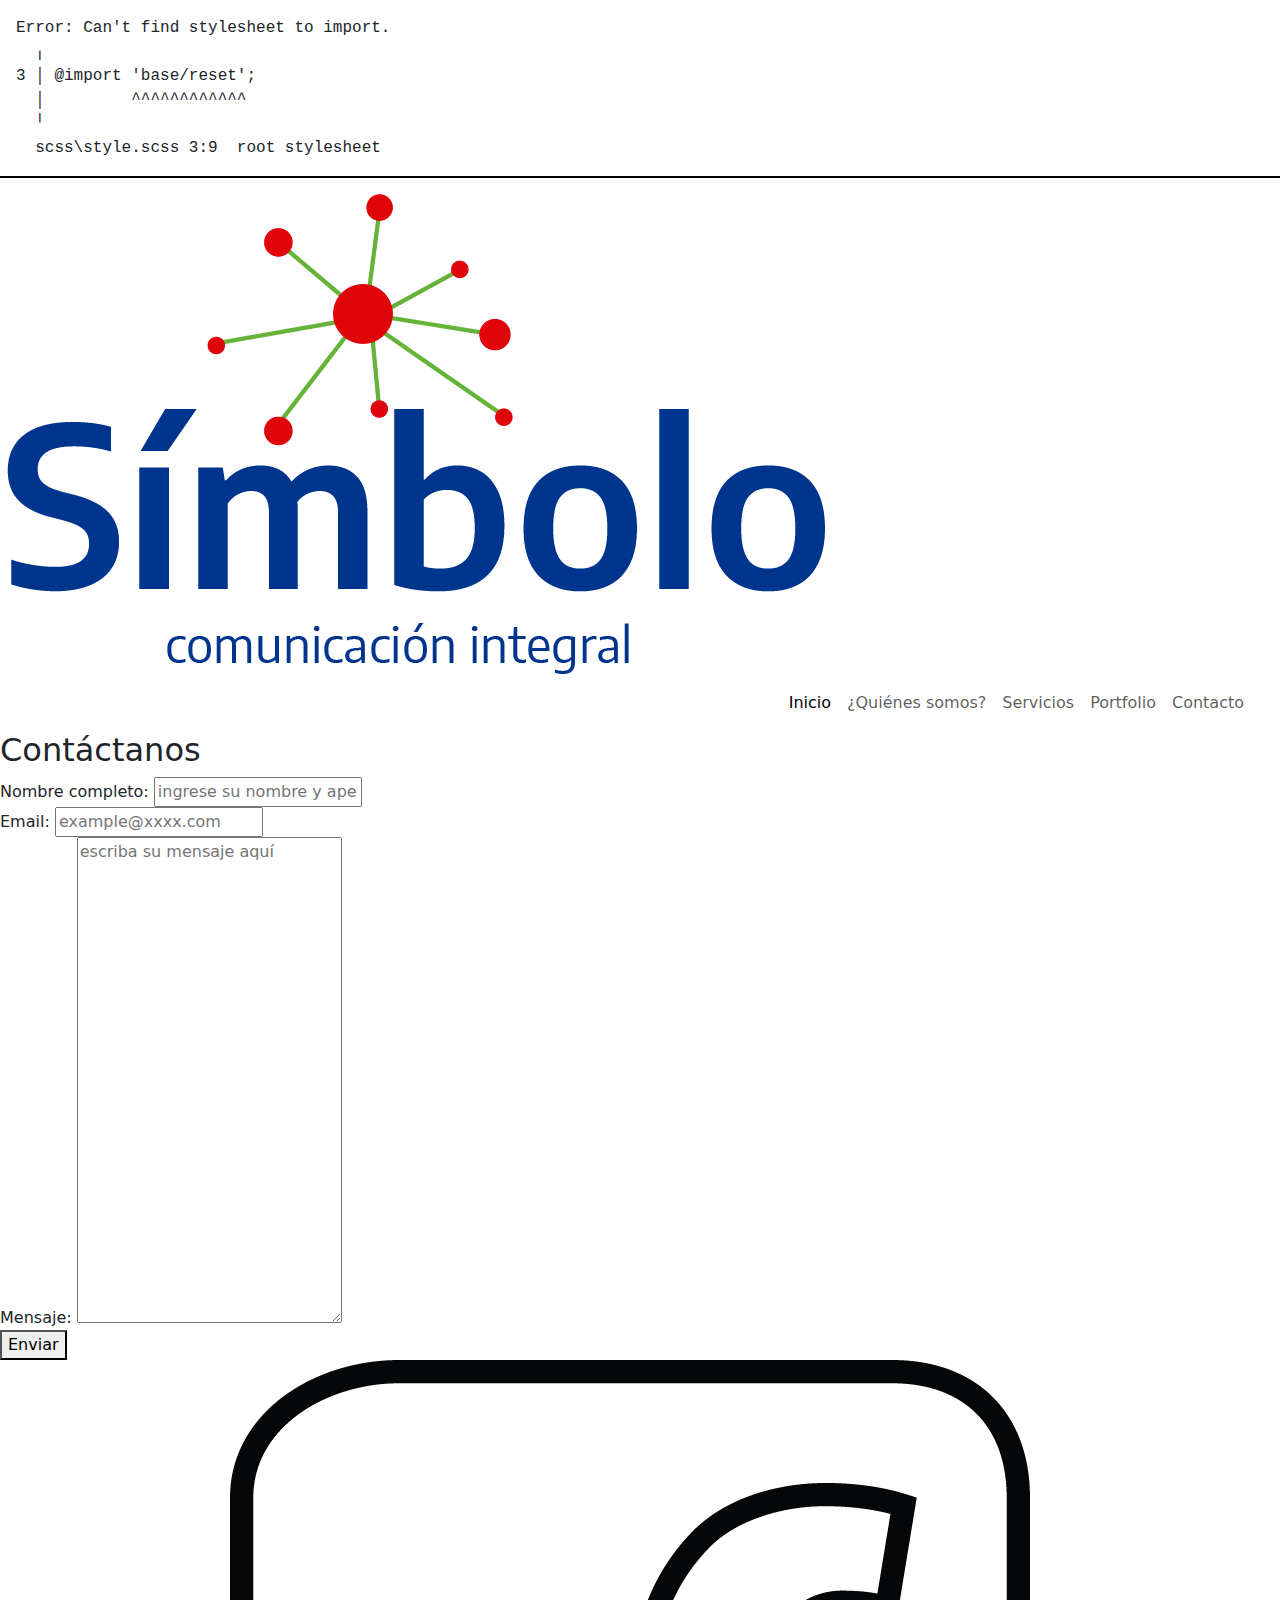
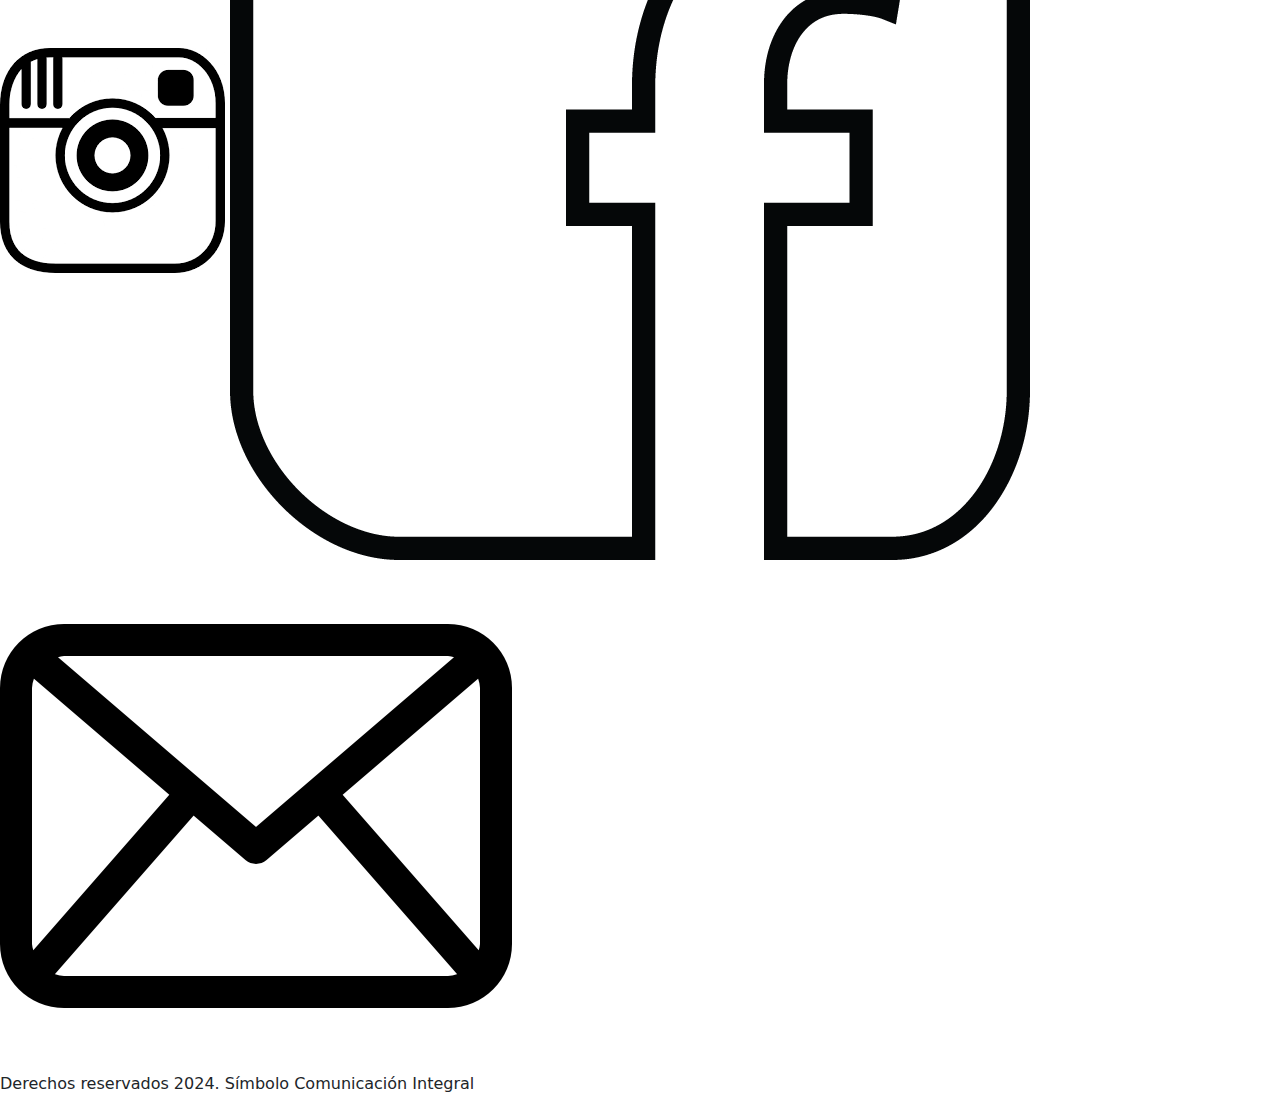
==== pages/contacto.html @ f11b70d3 "volver a empezar de cero" ====
<!DOCTYPE html>
<html lang="es">
<head>
	<meta charset="UTF-8">
	<meta name="viewport" content="width=device-width, initial-scale=1.0">
  <meta name="author" content="Mariela Godoy">
  <title>Entrega Final</title>
   <!-- link bs -->
   <link href="https://cdn.jsdelivr.net/npm/bootstrap@5.3.3/dist/css/bootstrap.min.css" rel="stylesheet" 
   integrity="sha384-QWTKZyjpPEjISv5WaRU9OFeRpok6YctnYmDr5pNlyT2bRjXh0JMhjY6hW+ALEwIH" crossorigin="anonymous">
    <!-- link css -->
    <link rel="stylesheet" href="../css/style.css">
	<title>Simbolo Comunicación Integral</title>
</head>
<body>
    <header>
       <div class="contenedorLogo">
         <a href="../index.html" class="posicionLogo">
         <img src="../images/logoparahead.png" alt="loog" class="logo">
         </a>
       </div>     
      <nav class="navbar bg-image navbar-expand-md  position-relative z-3">
        <div class="container-fluid">
          <a class="navbar-brand" href="#"></a>
          <button class="navbar-toggler" type="button" data-bs-toggle="offcanvas" data-bs-target="#offcanvasNavbar" aria-controls="offcanvasNavbar" aria-label="Toggle navigation">
            <span class="navbar-toggler-icon"></span>
          </button>
          <div class="offcanvas offcanvas-end" tabindex="-1" id="offcanvasNavbar" aria-labelledby="offcanvasNavbarLabel">
            <div class="offcanvas-header bg-image">
              <h2 class="offcanvas-title" id="offcanvasNavbarLabel ">Símbolo Comunicación Integral</h2>
              <button type="button" class="btn-close" data-bs-dismiss="offcanvas" aria-label="Close"></button>
            </div>
            <div class="offcanvas-body bg-image">
              <ul class="navbar-nav justify-content-end flex-grow-1 pe-3">
                <li class="nav-item">
                  <a class="nav-link active" aria-current="page" href="../index.html">Inicio</a>
                </li>
                <li class="nav-item">
                  <a class="nav-link" href="../pages/quienes-somos.html">¿Quiénes somos?</a>
                <li class="nav-item">
                    <a class="nav-link" href="../pages/servicios.html">Servicios</a>
                <li class="nav-item">
                  <a class="nav-link" href="../pages/portfolio.html">Portfolio</a>
                <li class="nav-item">
                    <a class="nav-link" href="../pages/contacto.html">Contacto</a>
                </li>
              </ul>
            </div>
          </div>
        </div>
      </nav>
     
      </header>
    <main>
       <!-- contact seccion -->
       <section class="contacto">
        <h2 class="tituloencabezado">Contáctanos</h2>

        <form action="">
            <div>
                <label for="completarnombre">Nombre completo:</label>
                <input id= "completarnombre" type="text" class="caja1" placeholder= "ingrese su nombre y apellido">
            </div>
            <div>
                <label for="email">Email:</label>
                <input id="email" type="email" class="caja2" placeholder="example@xxxx.com">  
            </div>
            <div class="mensaje">
                <label for="mensaje">Mensaje:</label>
                <Textarea  id="mensaje" name="mensaje" class="caja" cols="30" rows="20" placeholder="escriba su mensaje aquí"></Textarea>
            </div>
            <div class="botonContainer">
              <button class= boton type="submit">Enviar</button>
            </div>
        </form>
    </section>

    </main> 
    <footer>
      <section class="contenedorFooter">
        <a href="https://www.instagram.com/simbolocomunicacionintegral/" target="_blank"><img src="../images/instagram.png" alt="Instagram" class="instagram"></a>
        <a href="https://www.facebook.com/simboloconsultoradecomunicacionintegral" target="_blank"><img src="../images/facebook.png" alt="facebook" class="face"></a>
        <a href="mailto:simbolocomunicacionintegral@gmail.com"><img src="../images/mail.png" alt="Mail" class="mail"></a>
     </section> 
     <div class="derechos">
      <p> Derechos reservados 2024. Símbolo Comunicación Integral </p>
      </div>        
    </footer>
    <Script src="https://cdn.jsdelivr.net/npm/bootstrap@5.3.3/dist/js/bootstrap.bundle.min.js"
    integrity="sha384-YvpcrYf0tY3lHB60NNkmXc5s9fDVZLESaAA55NDzOxhy9GkcIdslK1eN7N6jIeHz"
    crossorigin="anonymous"></Script>
</body>
</html>
---- css/style.css ----
/* Error: Can't find stylesheet to import.
 *   ,
 * 3 | @import 'base/reset';
 *   |         ^^^^^^^^^^^^
 *   '
 *   scss\style.scss 3:9  root stylesheet */

body::before {
  font-family: "Source Code Pro", "SF Mono", Monaco, Inconsolata, "Fira Mono",
      "Droid Sans Mono", monospace, monospace;
  white-space: pre;
  display: block;
  padding: 1em;
  margin-bottom: 1em;
  border-bottom: 2px solid black;
  content: "Error: Can't find stylesheet to import.\a   \2577 \a 3 \2502  @import 'base/reset';\d\a   \2502          ^^^^^^^^^^^^\a   \2575 \a   scss\\style.scss 3:9  root stylesheet";
}
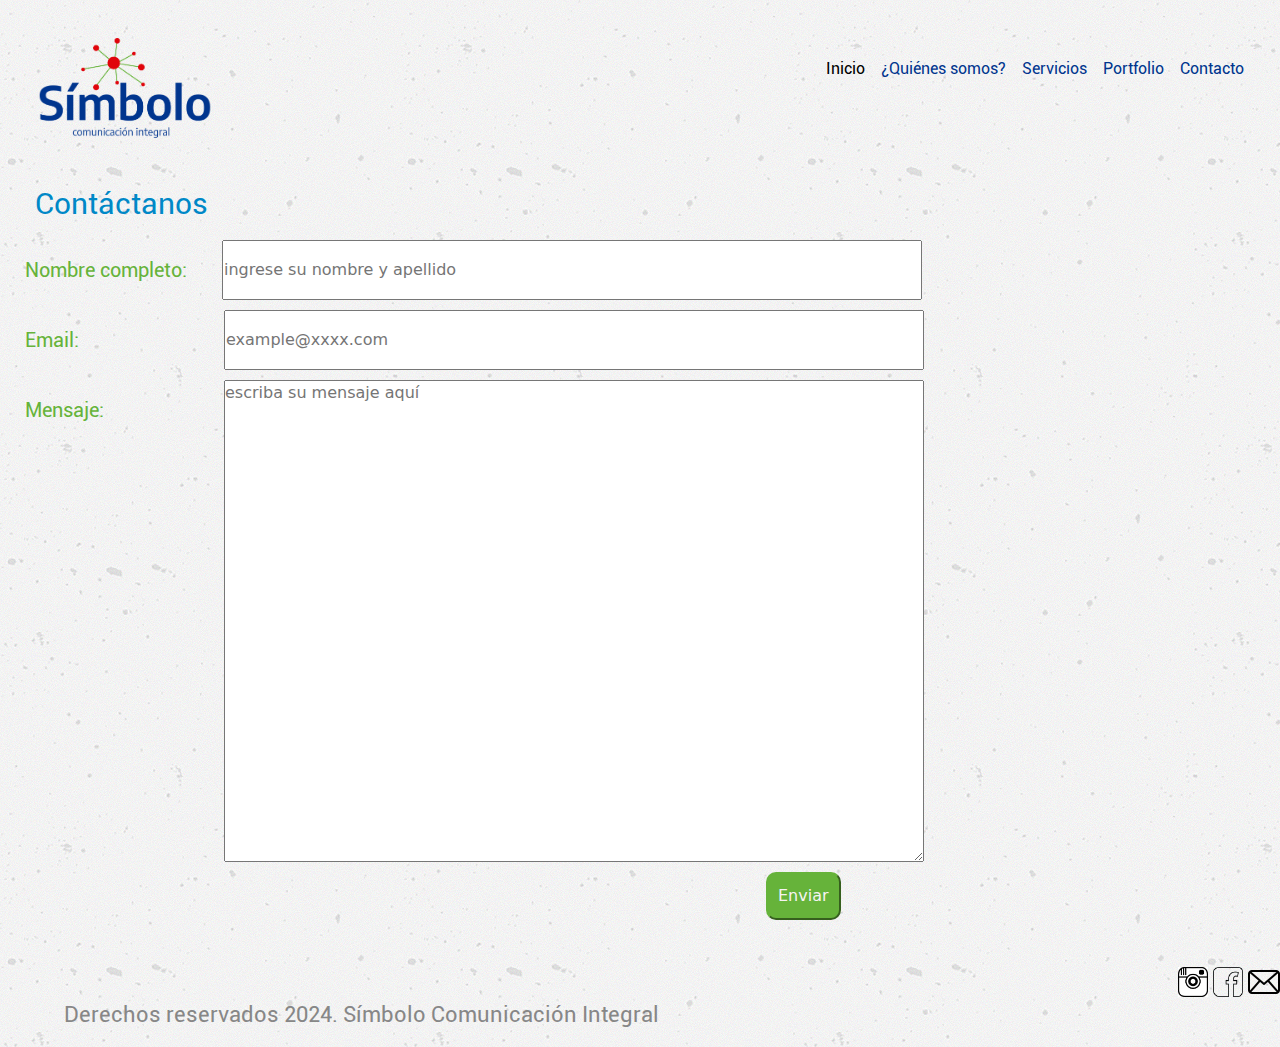
==== commit 6f73152f: "cambie title de html y agregue algunas etiquetas meta" ====
--- a/pages/contacto.html
+++ b/pages/contacto.html
@@ -4,7 +4,7 @@
 	<meta charset="UTF-8">
 	<meta name="viewport" content="width=device-width, initial-scale=1.0">
   <meta name="author" content="Mariela Godoy">
-  <title>Entrega Final</title>
+  <title>Contacto</title>
    <!-- link bs -->
    <link href="https://cdn.jsdelivr.net/npm/bootstrap@5.3.3/dist/css/bootstrap.min.css" rel="stylesheet" 
    integrity="sha384-QWTKZyjpPEjISv5WaRU9OFeRpok6YctnYmDr5pNlyT2bRjXh0JMhjY6hW+ALEwIH" crossorigin="anonymous">
--- a/css/style.css
+++ b/css/style.css
@@ -1,17 +1,431 @@
-/* Error: Can't find stylesheet to import.
- *   ,
- * 3 | @import 'base/reset';
- *   |         ^^^^^^^^^^^^
- *   '
- *   scss\style.scss 3:9  root stylesheet */
-
-body::before {
-  font-family: "Source Code Pro", "SF Mono", Monaco, Inconsolata, "Fira Mono",
-      "Droid Sans Mono", monospace, monospace;
-  white-space: pre;
-  display: block;
-  padding: 1em;
-  margin-bottom: 1em;
-  border-bottom: 2px solid black;
-  content: "Error: Can't find stylesheet to import.\a   \2577 \a 3 \2502  @import 'base/reset';\d\a   \2502          ^^^^^^^^^^^^\a   \2575 \a   scss\\style.scss 3:9  root stylesheet";
-}
+ *{
+    margin: 0;
+    padding: 0;
+    box-sizing: border-box;
+  }
+  /* color de los textos */
+
+h1  {
+  color:  #66B33A;
+  }
+  h2 {
+      color: #0088C7;
+  }
+   h3 {
+      color: #00358E;
+  }
+  h4 {
+      color: #878787;
+  }
+
+  article {
+      color: #0088DE;
+  }
+
+  p {
+      color: #878787;
+  }
+
+  /* estilos de textos */
+  h1 {
+      font-family:"roboto";
+      font-size: ;
+  }
+  h2 {
+      font-family:"roboto";
+      font-size: 30px;
+  }
+  h3 {
+      font-family:"roboto";
+      font-size: 20px;
+  }
+  h4 {
+      font-family:"roboto";
+      font-size: 18px;
+  }
+  h5 {
+      font-family:"roboto";
+      font-size: none;
+  }
+  h6 {
+      font-family:"roboto";
+      font-size: none;
+  }
+
+  @font-face {
+      font-family:"roboto";
+      src: url("../font/Roboto-Regular.ttf");
+  }
+  p {
+      font-family: "roboto";
+      font-size: 22px;
+      font-weight: 400;
+      font-style: normal;
+      width: 90%;
+  }
+
+  a {
+      text-decoration: none;
+      font-family: "roboto";
+  }
+
+  /* Header */
+  header {
+      display: flex;
+      justify-content: space-between;     
+  }
+
+  nav {
+      background-image: url("../images/concrete-texture.png");
+  }
+  .bg-image {
+      background-image: url("../images/concrete-texture.png");
+  }
+
+  body {
+      background-image: url("../images/concrete-texture.png");
+      margin: 0%;
+
+  }
+
+  .nav-link {
+    text-decoration: none;
+    color:#00358E;
+    transition: 0.3s;
+    &:hover {
+    background-color: transparent;
+    color: transparent;
+          
+    }
+  
+  }
+  .navbar-toggler { background-color:transparent;  
+    border-color: transparent;
+    padding: 10px;
+    border-radius: 10px;
+    transition: 0.3s;
+    &:hover {
+      background-color: #0088DE;
+      border-color: transparent;
+      color: transparent
+    }
+  }
+
+  .contenedorLogo {
+      padding-top: 3%;
+      padding-left: 3%;
+  }
+
+  .logo {
+     height: 100px;
+  }
+
+  .posicionLogo {
+    width: 10%;
+    margin-right: 100%;
+  }
+
+  /* Bloque 1 */
+.bloque1 {
+  background-color: none;
+  display: grid;
+  grid-template-columns: 1fr;
+  padding: 10px;
+  row-gap: 10px;
+}
+.indexTextoprincipal {
+  background-color: none;
+  margin-left: 5%;
+  margin-top:10%;
+  font-size: 50px;
+  font-weight: 100px;
+  font-style: normal;
+  text-align:center;
+  position: absolute;
+  }
+
+.imagenIndex {
+  background-color: none;
+  display: flex;
+  width: 100%;
+  height: 80%;
+  object-fit:cover;
+  padding-top: 2%;
+  }
+  @media (max-width:480px){
+    .bloque1 {
+        flex-direction: column;
+        align-items: center;
+        justify-content: center;
+    }
+   }
+
+/* comunicación de crisis section */
+.títuloParrafoeimagen {
+  display: flex;
+  flex-direction:row;
+  flex-wrap: wrap;
+  justify-content: space-evenly;
+  
+}
+.subtitulo {  
+    display: inline-block;
+    left: 50%;
+    width: 50%;
+    height: auto;
+    padding-left: 2%;
+  /* width: 70%;
+  text-align: center;
+  display: flex;
+  flex-direction: column;
+  align-items: center;
+  justify-content: center;
+  gap: 10px; */
+
+  }
+  .palabrasEnlaces {
+    font-family: roboto;
+    font-size: 15;
+    font-weight: 300;
+    color:  #E0040B;
+  }
+  
+  .imagentexto {
+    /* width:50%;
+    height:30%;
+    object-fit: cover;
+    padding: 10%;
+    padding-top: 2%; */
+  background: linear-gradient(45deg, none(0, 0, 0, 0.7803921569), none(0, 0, 0, 0.7176470588)), url("../images/crisis.jpg");
+  background-size: cover;
+  width: 50%;
+  height: 30%;
+  padding: 10%;
+  padding-top: 2%;
+  display: flex;
+  flex-direction: column;
+  align-items: center;
+  justify-content: center;
+  gap: 10px;
+
+  } 
+  
+ /* servicios */
+
+ul {
+  list-style: none;
+  text-align: center;
+}
+@media (max-width:320px){
+  .servcios {
+      flex-direction: column;
+      align-items: center;
+      justify-content: center;
+  }
+ }
+
+.barrainicio {
+  display: flex;
+  flex-direction: row;
+  justify-content: space-around;
+  font-size: 20px;
+  font-weight: bold;
+  font-style: normal;
+  padding-top:3%
+}
+
+
+.contenedorBody {
+display: flex;
+align-content: space-between;
+
+}
+.títuloParrafoeimagenserv {
+  display: flex;
+  background-color: none;
+  flex-direction: column;
+  position: relative;
+  padding: 10px;
+  width: 100%;
+}
+
+  /*portfolio*/
+
+.gallery {
+  display: flex;
+  padding: 20px;
+  gap: 20px;
+  flex-wrap: wrap;
+  justify-content: space-between;
+}
+
+.image {
+  flex-grow: 1;
+  flex-basis: 320px;
+  width: 100%;
+  height: 400px;
+  border-radius: 10px;
+  overflow: hidden;
+  transition: 0.5s;
+}
+.image:hover{
+  flex-grow: 3;
+}
+.image img {
+  width: 100%;
+  height: 100%;
+  object-fit: contain;
+}
+
+.wide {
+  grid-column: span 2;
+
+  /* flex-grow: 2;
+  flex-basis: 400px; */
+}
+/* fotos quienes somos */
+.fotoequipo {
+  height: 30%;
+  width: 30%;
+  padding-top: 2%;
+
+}
+
+.tituloencabezado {
+  background-color: none;
+  display: inline-block;
+  position: relative;
+  width: 100%;
+  padding-left: 2%;
+  padding-top: 3%;
+}
+
+
+/* carousel    */
+
+.carousel-inner,
+.carousel-item {
+height: 100%;
+width: 100%;
+padding-top: 2%;
+}
+
+.carousel-item img {
+width: 30%;
+height: 200%;
+object-fit: contain;
+}
+/* contacto */
+.contacto {
+  display: grid;
+  /* grid-template-columns: repeat(auto-fit, minmax(320px, 1fr)); */
+  grid-auto-columns: min-content (minmax (320px, 1fr));
+  display: flex;
+  padding: 10px;
+  flex-direction: column;
+  gap:10px;
+}
+
+.contacto label {
+  display: flex;
+  color: #66B33A;
+  font-family: roboto;
+  font-size: 20px;
+  font-weight: 200;
+  padding: 15px;
+}
+
+.contacto div {
+  display: flex;
+  padding-bottom: 10px;
+}
+
+.mensaje {
+  align-items: start;
+  display: flex;
+  resize: none;
+}
+.boton {
+  padding: 10px;
+  outline: none;
+  border-radius: 10px;
+  background-color:#66B33A;
+  border-color: #66B33A;
+  color: #f6f3f3;
+  font-size: medium;
+}
+
+.botonContainer {
+display: flex;
+margin-left: 60%;
+}
+
+.caja1 {
+  width: 700px;
+  margin-left: 20px;
+}
+
+.caja2 {
+  width: 700px;
+  margin-left: 130px;
+}
+
+.caja {
+  width: 700px;
+  margin-left: 105px;
+ }
+
+ @media (max-width:320px){
+  .títuloParrafoeimagen { max-width: 320px;
+  }
+   
+  .contacto {
+      flex-direction: column;
+      align-items: center;
+      justify-content: center;
+  }
+  nav,
+  .nav-list {
+    flex-direction: column;
+    gap: 10px;
+  }
+  .index {
+      height: 900px;
+      flex-direction: column;
+      align-items: center;
+      justify-content: center;
+    }
+ 
+  }
+  .servicios {
+      height: 300px;
+      flex-direction: column;
+      align-items: center;
+      justify-content: center;
+    }  
+ 
+/* footer */
+
+.contenedorFooter {
+  text-align:right;
+  padding-top: 2%;
+}
+.derechos {
+  padding-left: 5%;
+}
+.instagram {
+  width: 30px;
+  height: 30px;
+}
+.face {
+  width: 30px;
+  height: 30px;
+}
+.mail {
+  width: 32px;
+  height: 32px;
+  left: 78px;
+  top: 1904px;
+}
+
+/*# sourceMappingURL=style.css.map */
